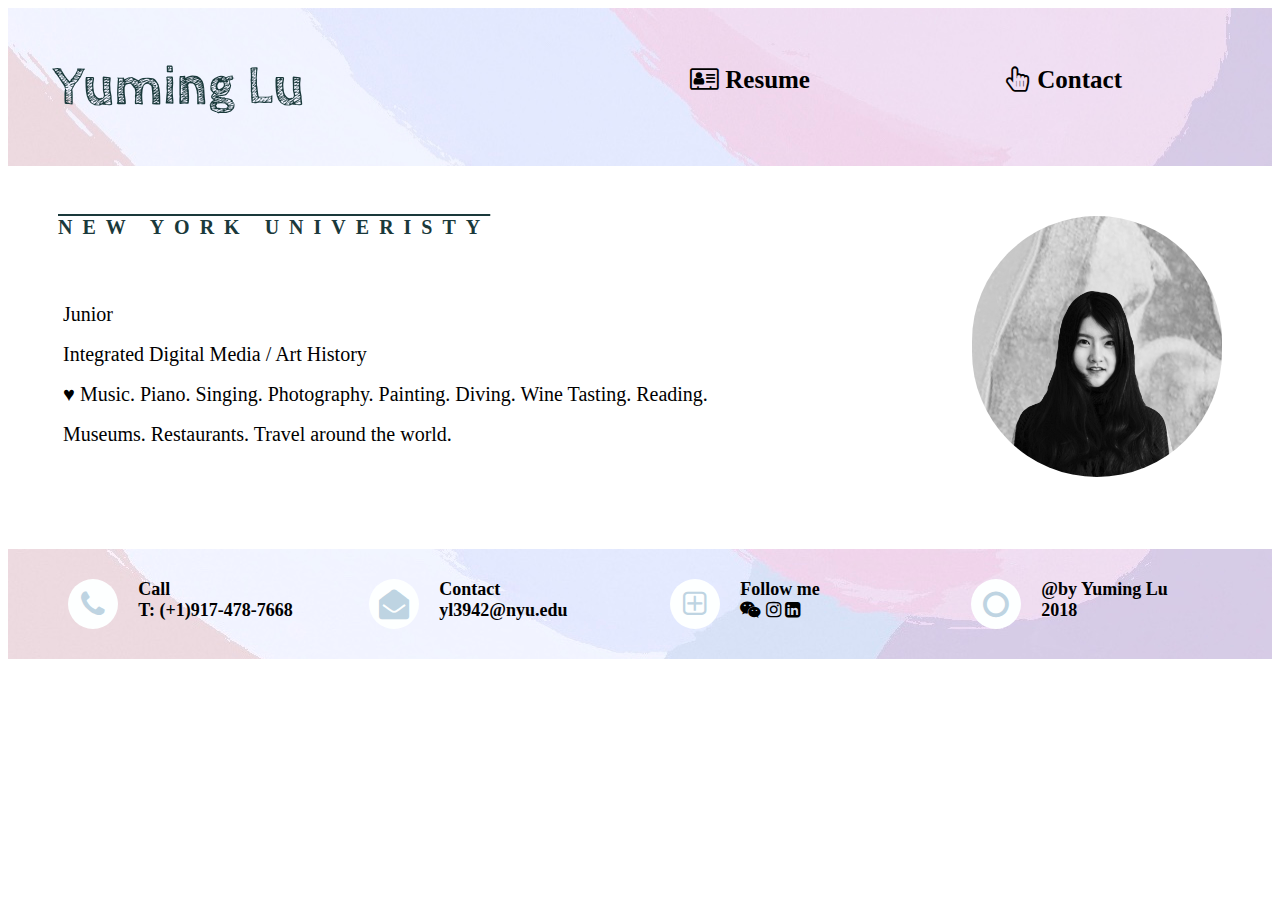
==== homework/Index.html @ 53054060 "Add files via upload" ====
<!DOCTYPE html>
<html lang="en">
<head>
    <link href="https://fonts.googleapis.com/css?family=Cabin+Sketch|Coming+Soon" rel="stylesheet">
    <link rel="stylesheet" href="https://stackpath.bootstrapcdn.com/font-awesome/4.7.0/css/font-awesome.min.css">
    <link rel="stylesheet" href="./Style.css">
    <meta charset="UTF-8">
    <meta name='viewport'
          content='width=device-width, initial-scale=1.0'>
    <div class="container">
        <h1>Yuming Lu</h1>
        <div><i class="fa fa-address-card-o" aria-hidden="true"></i> Resume</div>
        <div><i class="fa fa-hand-pointer-o" aria-hidden="true"></i> Contact</div>
    </div>
</head>
<body>
<img src="profile2.jpg" width=250.4 height=261.6 />
<style>
    img {
        border-radius:200px;
        float: right;
        padding: 50px;
    }
</style>
        <div class="p">
            NEW YORK UNIVERISTY
        </div>
        <div class="c">
            Junior <br>

            Integrated Digital Media / Art History <br>

            &#9829; Music. Piano. Singing. Photography. Painting. Diving. Wine Tasting. Reading. <br>

            Museums. Restaurants. Travel around the world.
        </div>
</body>

<div class="container2">
    <div><i class="fa fa-phone circle-icon"></i></div>
    <div> <strong>Call</strong> <br> T: (+1)917-478-7668 </div>
    <div><i class="fa fa-envelope-open circle-icon"></i></div>
    <div>Contact <br> yl3942@nyu.edu </div>
    <div><i class="fa fa-plus-square-o circle-icon"></i></div>
    <div>Follow me <br> <i class="fa fa-weixin" aria-hidden="true"></i>  <i class="fa fa-instagram" aria-hidden="true"></i>  <i class="fa fa-linkedin-square" aria-hidden="true"></i></div>
    <div><i class="fa fa-circle-o circle-icon"></i></div>
    <div>@by Yuming Lu <br> 2018 </div>
</div>
</html>
---- homework/Style.css ----
h1 {
    font-family: 'Cabin Sketch', cursive;
    color: #1a393b;
    font-size: 55px;
    padding: 10px;
    margin-left: 35px;
}

.img {
    border-radius：40px;
}

.container {
    display: grid;
    grid-template-columns: 2fr 1fr 1fr;
    background-image: url("banner.jpg");
}

.container > div {
    padding: 50px;
    font-family: 'Coming Soon', cursive;
    font-size: 25px;
    font-weight: bold;
    margin-top: 8px;
}

.p {
    font-family:'Coming Soon', cursive;
    margin: 50px;
    font-size: 20px;
    text-decoration: overline;
    font-weight: bold;
    letter-spacing: 10px;
    color: #1a393b;
}

.c {
    font-family:'Coming Soon', cursive;
    margin: 50px;
    font-size: 20px;
    line-height: 40px;
    padding:5px;
}

.container2 {
    display: grid;
    grid-template-columns: 1fr 2fr 1fr 2fr 1fr 2fr 1fr 2fr;
    padding: 30px;
    margin-top: 90px;
    font-family:'Coming Soon', cursive;
    font-size: 18px;
    font-weight: bold;
    background-image: url("end.jpg");
}

.circle-icon {
    font-size: 30px;
    color: #bed4e2;
    background-color: #fdffff;
    width: 30px;
    height: 30px;
    border-radius: 50%;
    text-align: center;
    line-height: 30px;
    vertical-align: middle;
    padding: 10px;
    margin-left: 30px;
}
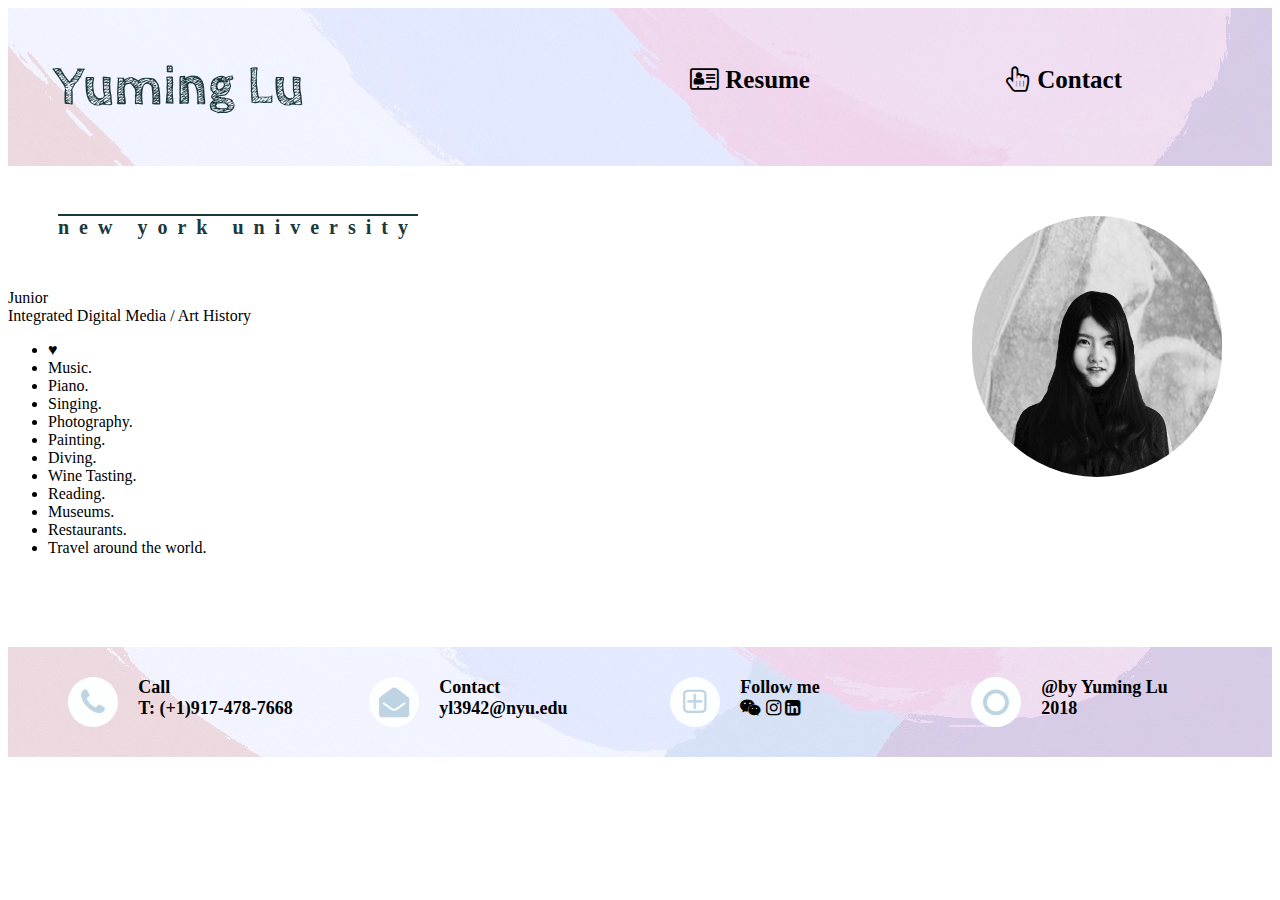
==== commit 53b2a90d: "Update Index.html" ====
--- a/homework/Index.html
+++ b/homework/Index.html
@@ -7,43 +7,55 @@
     <meta charset="UTF-8">
     <meta name='viewport'
           content='width=device-width, initial-scale=1.0'>
-    <div class="container">
-        <h1>Yuming Lu</h1>
-        <div><i class="fa fa-address-card-o" aria-hidden="true"></i> Resume</div>
-        <div><i class="fa fa-hand-pointer-o" aria-hidden="true"></i> Contact</div>
-    </div>
+    <style>
+        img {
+            border-radius:200px;
+            float: right;
+            padding: 50px;
+        }
+    </style>
 </head>
 <body>
-<img src="profile2.jpg" width=250.4 height=261.6 />
-<style>
-    img {
-        border-radius:200px;
-        float: right;
-        padding: 50px;
-    }
-</style>
-        <div class="p">
-            NEW YORK UNIVERISTY
-        </div>
-        <div class="c">
-            Junior <br>
+<div class="container">
+    <h1>Yuming Lu</h1>
+    <div><i class="fa fa-address-card-o" aria-hidden="true"></i> Resume</div>
+    <div><i class="fa fa-hand-pointer-o" aria-hidden="true"></i> Contact</div>
+</div>
 
-            Integrated Digital Media / Art History <br>
+<img src="profile2.jpg" width=250.4 height=261.6 alt="image"/>
+<div class="p">
+    new york university
+</div>
+<div class="introduction">
+    Junior <br>
 
-            &#9829; Music. Piano. Singing. Photography. Painting. Diving. Wine Tasting. Reading. <br>
-
-            Museums. Restaurants. Travel around the world.
-        </div>
+    Integrated Digital Media / Art History <br>
+    <ul>
+        <li> &#9829;
+        <li> Music.
+        <li> Piano.
+        <li> Singing.
+        <li> Photography.
+        <li> Painting.
+        <li> Diving.
+        <li> Wine Tasting.
+        <li> Reading. <br>
+        <li> Museums.
+        <li> Restaurants.
+        <li> Travel around the world.
+    </ul>
+</div>
 </body>
-
-<div class="container2">
-    <div><i class="fa fa-phone circle-icon"></i></div>
-    <div> <strong>Call</strong> <br> T: (+1)917-478-7668 </div>
-    <div><i class="fa fa-envelope-open circle-icon"></i></div>
-    <div>Contact <br> yl3942@nyu.edu </div>
-    <div><i class="fa fa-plus-square-o circle-icon"></i></div>
-    <div>Follow me <br> <i class="fa fa-weixin" aria-hidden="true"></i>  <i class="fa fa-instagram" aria-hidden="true"></i>  <i class="fa fa-linkedin-square" aria-hidden="true"></i></div>
-    <div><i class="fa fa-circle-o circle-icon"></i></div>
-    <div>@by Yuming Lu <br> 2018 </div>
-</div>
-</html>+<footer>
+    <div class="container2">
+        <div><i class="fa fa-phone circle-icon"></i></div>
+        <div> <strong>Call</strong> <br> T: (+1)917-478-7668 </div>
+        <div><i class="fa fa-envelope-open circle-icon"></i></div>
+        <div>Contact <br> yl3942@nyu.edu </div>
+        <div><i class="fa fa-plus-square-o circle-icon"></i></div>
+        <div>Follow me <br> <i class="fa fa-weixin" aria-hidden="true"></i>  <i class="fa fa-instagram" aria-hidden="true"></i>  <i class="fa fa-linkedin-square" aria-hidden="true"></i></div>
+        <div><i class="fa fa-circle-o circle-icon"></i></div>
+        <div>@by Yuming Lu <br> 2018 </div>
+    </div>
+</footer>
+</html>
